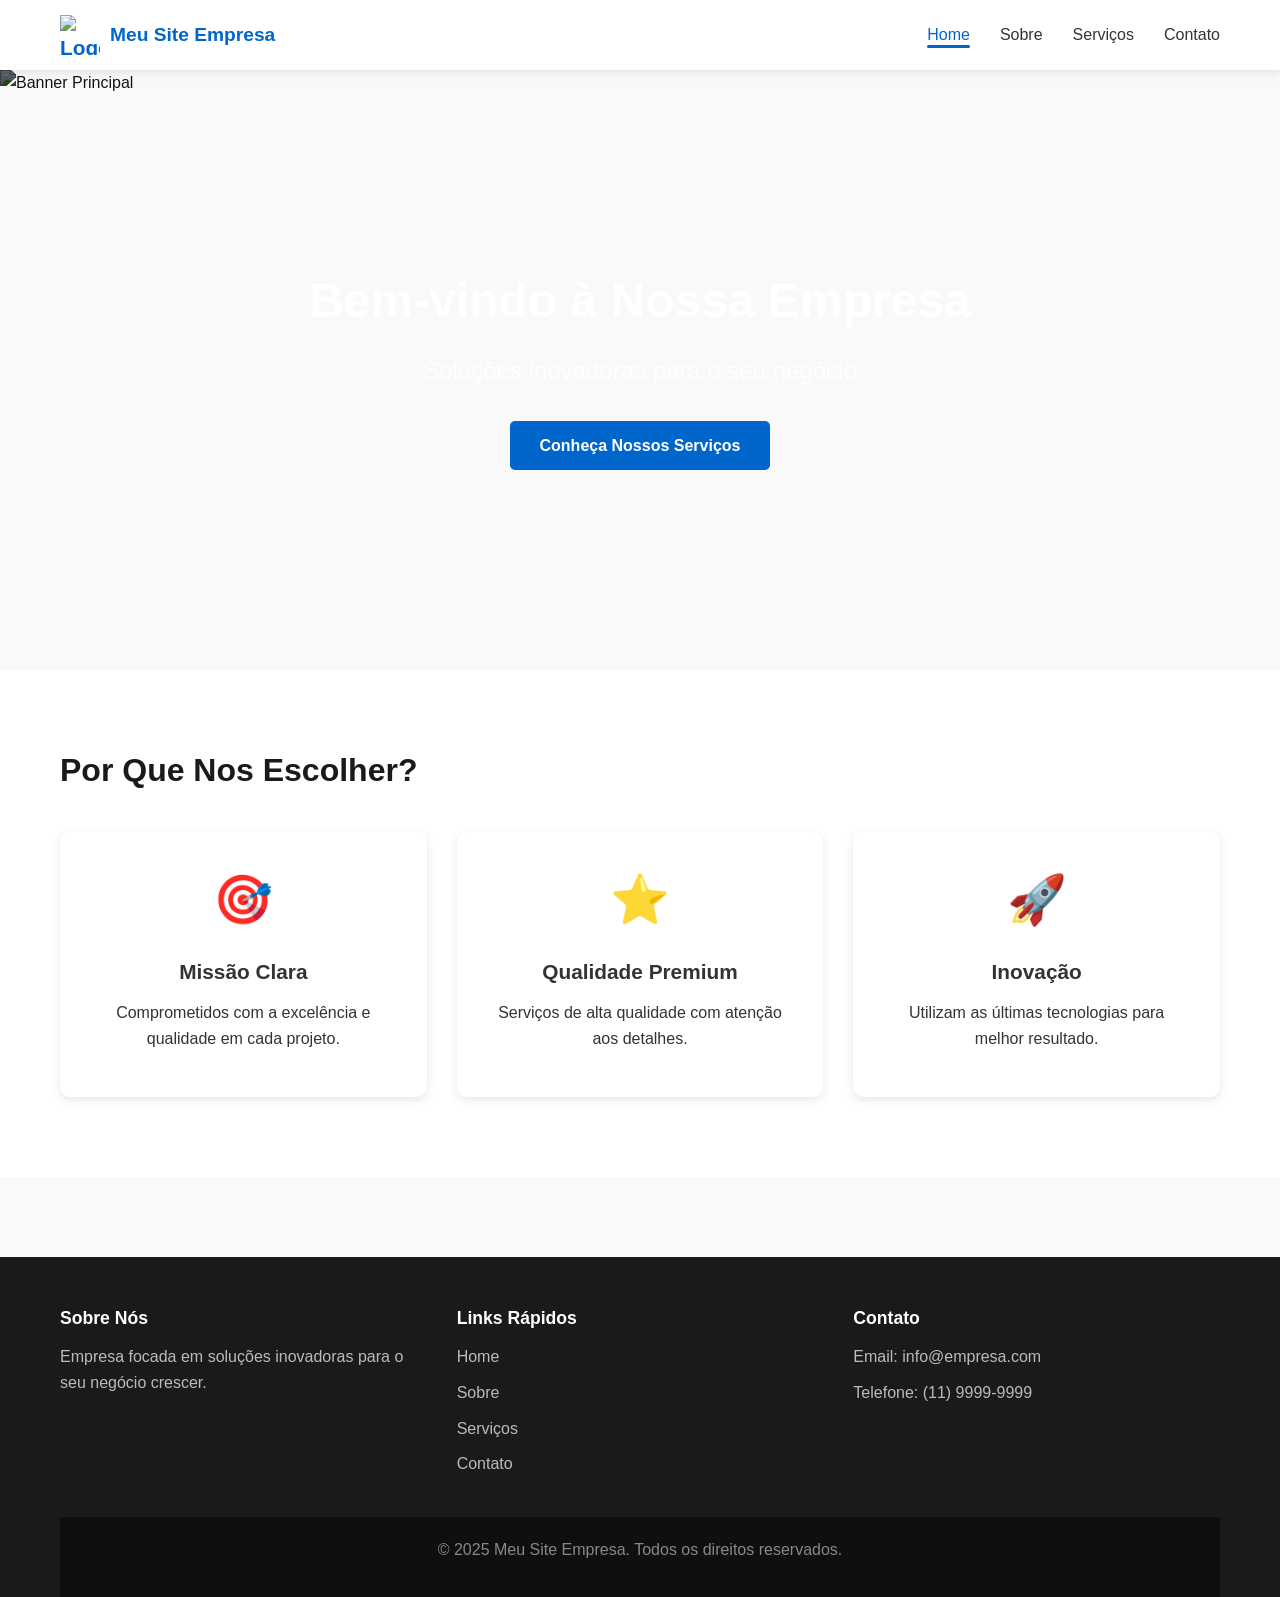
==== index.html @ be77f1b7 "Adiciona site institucional" ====
<!DOCTYPE html>
<html lang="pt-BR">
<head>
    <meta charset="UTF-8">
    <meta name="viewport" content="width=device-width, initial-scale=1.0">
    <meta name="description" content="Bem-vindo à nossa empresa. Oferecemos soluções profissionais e inovadoras.">
    <title>Meu Site Empresa - Home</title>
    <link rel="stylesheet" href="css/style.css">
</head>
<body>
    <!-- Header/Navegação -->
    <header class="header">
        <nav class="navbar">
            <div class="container">
                <div class="logo">
                    <img src="img/logo.png" alt="Logo da Empresa" class="logo-img">
                    <span class="logo-text">Meu Site Empresa</span>
                </div>
                <ul class="nav-menu">
                    <li><a href="index.html" class="nav-link active">Home</a></li>
                    <li><a href="sobre.html" class="nav-link">Sobre</a></li>
                    <li><a href="servicos.html" class="nav-link">Serviços</a></li>
                    <li><a href="contato.html" class="nav-link">Contato</a></li>
                </ul>
                <div class="hamburger">
                    <span></span>
                    <span></span>
                    <span></span>
                </div>
            </div>
        </navbar>
    </header>

    <!-- Banner Principal -->
    <section class="banner">
        <img src="img/banner.jpg" alt="Banner Principal" class="banner-img">
        <div class="banner-content">
            <h1>Bem-vindo à Nossa Empresa</h1>
            <p>Soluções inovadoras para o seu negócio</p>
            <a href="servicos.html" class="btn btn-primary">Conheça Nossos Serviços</a>
        </div>
    </section>

    <!-- Seção de Destaque -->
    <section class="section destaques">
        <div class="container">
            <h2>Por Que Nos Escolher?</h2>
            <div class="cards">
                <div class="card">
                    <div class="card-icon">🎯</div>
                    <h3>Missão Clara</h3>
                    <p>Comprometidos com a excelência e qualidade em cada projeto.</p>
                </div>
                <div class="card">
                    <div class="card-icon">⭐</div>
                    <h3>Qualidade Premium</h3>
                    <p>Serviços de alta qualidade com atenção aos detalhes.</p>
                </div>
                <div class="card">
                    <div class="card-icon">🚀</div>
                    <h3>Inovação</h3>
                    <p>Utilizam as últimas tecnologias para melhor resultado.</p>
                </div>
            </div>
        </div>
    </section>

    <!-- Rodapé -->
    <footer class="footer">
        <div class="container">
            <div class="footer-content">
                <div class="footer-section">
                    <h4>Sobre Nós</h4>
                    <p>Empresa focada em soluções inovadoras para o seu negócio crescer.</p>
                </div>
                <div class="footer-section">
                    <h4>Links Rápidos</h4>
                    <ul>
                        <li><a href="index.html">Home</a></li>
                        <li><a href="sobre.html">Sobre</a></li>
                        <li><a href="servicos.html">Serviços</a></li>
                        <li><a href="contato.html">Contato</a></li>
                    </ul>
                </div>
                <div class="footer-section">
                    <h4>Contato</h4>
                    <p>Email: info@empresa.com</p>
                    <p>Telefone: (11) 9999-9999</p>
                </div>
            </div>
            <div class="footer-bottom">
                <p>&copy; 2025 Meu Site Empresa. Todos os direitos reservados.</p>
            </div>
        </div>
    </footer>

    <script src="js/script.js"></script>
</body>
</html>
---- css/style.css ----
/* ============================================
   ESTILOS GLOBAIS
   ============================================ */

* {
    margin: 0;
    padding: 0;
    box-sizing: border-box;
}

html {
    scroll-behavior: smooth;
}

body {
    font-family: 'Segoe UI', Tahoma, Geneva, Verdana, sans-serif;
    line-height: 1.6;
    color: #333;
    background-color: #f9f9f9;
}

.container {
    max-width: 1200px;
    margin: 0 auto;
    padding: 0 20px;
}

/* ============================================
   TIPOGRAFIA
   ============================================ */

h1, h2, h3, h4, h5, h6 {
    font-weight: 600;
    line-height: 1.3;
    margin-bottom: 15px;
}

h1 {
    font-size: 2.5rem;
    color: #1a1a1a;
}

h2 {
    font-size: 2rem;
    color: #1a1a1a;
    margin-bottom: 30px;
}

h3 {
    font-size: 1.3rem;
    color: #333;
}

p {
    margin-bottom: 15px;
    font-size: 1rem;
}

a {
    color: #0066cc;
    text-decoration: none;
    transition: color 0.3s ease;
}

a:hover {
    color: #0052a3;
}

/* ============================================
   BOTÕES
   ============================================ */

.btn {
    display: inline-block;
    padding: 12px 30px;
    border-radius: 5px;
    font-size: 1rem;
    font-weight: 600;
    cursor: pointer;
    transition: all 0.3s ease;
    border: none;
    text-decoration: none;
    text-align: center;
}

.btn-primary {
    background-color: #0066cc;
    color: white;
}

.btn-primary:hover {
    background-color: #0052a3;
    transform: translateY(-2px);
    box-shadow: 0 5px 15px rgba(0, 102, 204, 0.3);
}

.btn-secondary {
    background-color: #f0f0f0;
    color: #333;
    border: 2px solid #0066cc;
}

.btn-secondary:hover {
    background-color: #0066cc;
    color: white;
}

/* ============================================
   HEADER E NAVEGAÇÃO
   ============================================ */

.header {
    background-color: white;
    box-shadow: 0 2px 10px rgba(0, 0, 0, 0.1);
    position: sticky;
    top: 0;
    z-index: 100;
}

.navbar {
    padding: 15px 0;
}

.navbar .container {
    display: flex;
    justify-content: space-between;
    align-items: center;
}

.logo {
    display: flex;
    align-items: center;
    gap: 10px;
    font-weight: 700;
    font-size: 1.3rem;
    color: #0066cc;
}

.logo-img {
    height: 40px;
    width: 40px;
    object-fit: contain;
}

.logo-text {
    font-size: 1.2rem;
}

.nav-menu {
    display: flex;
    list-style: none;
    gap: 30px;
    align-items: center;
}

.nav-link {
    color: #333;
    font-weight: 500;
    transition: color 0.3s ease;
    position: relative;
}

.nav-link:hover,
.nav-link.active {
    color: #0066cc;
}

.nav-link.active::after {
    content: '';
    position: absolute;
    bottom: -5px;
    left: 0;
    width: 100%;
    height: 3px;
    background-color: #0066cc;
    border-radius: 2px;
}

.hamburger {
    display: none;
    flex-direction: column;
    cursor: pointer;
    gap: 5px;
}

.hamburger span {
    width: 25px;
    height: 3px;
    background-color: #333;
    border-radius: 3px;
    transition: all 0.3s ease;
}

/* ============================================
   BANNER PRINCIPAL
   ============================================ */

.banner {
    position: relative;
    height: 600px;
    overflow: hidden;
    display: flex;
    align-items: center;
    justify-content: center;
}

.banner-img {
    position: absolute;
    top: 0;
    left: 0;
    width: 100%;
    height: 100%;
    object-fit: cover;
    filter: brightness(0.4);
}

.banner-content {
    position: relative;
    z-index: 10;
    text-align: center;
    color: white;
    animation: fadeInUp 0.8s ease;
}

.banner-content h1 {
    font-size: 3rem;
    margin-bottom: 20px;
    color: white;
}

.banner-content p {
    font-size: 1.5rem;
    margin-bottom: 30px;
    color: rgba(255, 255, 255, 0.9);
}

/* ============================================
   SEÇÕES
   ============================================ */

.section {
    padding: 80px 0;
}

.section.destaques {
    background-color: white;
}

.section.mvv {
    background-color: #f0f7ff;
}

.section.team {
    background-color: white;
}

.section.servicos {
    background-color: white;
}

.section.processo {
    background-color: #f0f7ff;
}

.section.contato {
    background-color: white;
}

.section.mapa {
    background-color: #f9f9f9;
    padding: 60px 0;
}

/* ============================================
   CARDS DE DESTAQUES
   ============================================ */

.cards {
    display: grid;
    grid-template-columns: repeat(auto-fit, minmax(300px, 1fr));
    gap: 30px;
    margin-top: 40px;
}

.card {
    background: white;
    border-radius: 10px;
    padding: 30px;
    text-align: center;
    box-shadow: 0 3px 10px rgba(0, 0, 0, 0.1);
    transition: all 0.3s ease;
}

.card:hover {
    transform: translateY(-10px);
    box-shadow: 0 8px 20px rgba(0, 0, 0, 0.15);
}

.card-icon {
    font-size: 3rem;
    margin-bottom: 20px;
}

.card h3 {
    margin-bottom: 15px;
}

/* ============================================
   PÁGINA SOBRE - CONTEÚDO
   ============================================ */

.page-banner {
    background: linear-gradient(135deg, #0066cc 0%, #0052a3 100%);
    color: white;
    padding: 100px 20px;
    text-align: center;
}

.page-banner h1 {
    color: white;
    font-size: 2.5rem;
    margin-bottom: 15px;
}

.page-banner p {
    font-size: 1.2rem;
    opacity: 0.9;
}

.about-content {
    display: grid;
    grid-template-columns: 1fr 1fr;
    gap: 50px;
    align-items: center;
}

.about-text h2 {
    color: #1a1a1a;
}

.about-image {
    overflow: hidden;
    border-radius: 10px;
    box-shadow: 0 5px 20px rgba(0, 0, 0, 0.15);
}

.about-image img {
    width: 100%;
    height: auto;
    display: block;
    transition: transform 0.3s ease;
}

.about-image:hover img {
    transform: scale(1.05);
}

/* ============================================
   MISSÃO, VISÃO E VALORES
   ============================================ */

.mvv-cards {
    display: grid;
    grid-template-columns: repeat(auto-fit, minmax(280px, 1fr));
    gap: 30px;
    margin-top: 40px;
}

.mvv-card {
    background: white;
    padding: 30px;
    border-radius: 10px;
    border-left: 5px solid #0066cc;
    box-shadow: 0 3px 10px rgba(0, 0, 0, 0.1);
    transition: all 0.3s ease;
}

.mvv-card:hover {
    box-shadow: 0 8px 20px rgba(0, 0, 0, 0.15);
    transform: translateY(-5px);
}

.mvv-card h3 {
    color: #0066cc;
    margin-bottom: 15px;
}

/* ============================================
   EQUIPE
   ============================================ */

.team-grid {
    display: grid;
    grid-template-columns: repeat(auto-fit, minmax(250px, 1fr));
    gap: 30px;
    margin-top: 40px;
}

.team-member {
    background: #f9f9f9;
    padding: 30px;
    border-radius: 10px;
    text-align: center;
    transition: all 0.3s ease;
    border: 2px solid transparent;
}

.team-member:hover {
    border-color: #0066cc;
    box-shadow: 0 8px 20px rgba(0, 102, 204, 0.2);
    transform: translateY(-5px);
}

.member-avatar {
    font-size: 4rem;
    margin-bottom: 15px;
}

.team-member h3 {
    color: #1a1a1a;
    margin-bottom: 5px;
}

.team-member p {
    color: #0066cc;
    font-weight: 600;
}

/* ============================================
   SERVIÇOS
   ============================================ */

.servicos-grid {
    display: grid;
    grid-template-columns: repeat(auto-fit, minmax(300px, 1fr));
    gap: 30px;
    margin-top: 40px;
}

.servico-card {
    background: white;
    padding: 30px;
    border-radius: 10px;
    box-shadow: 0 3px 10px rgba(0, 0, 0, 0.1);
    transition: all 0.3s ease;
    border-top: 5px solid #0066cc;
}

.servico-card:hover {
    transform: translateY(-10px);
    box-shadow: 0 12px 25px rgba(0, 0, 0, 0.15);
}

.servico-icon {
    font-size: 2.5rem;
    margin-bottom: 20px;
    display: block;
}

.servico-card h3 {
    margin-bottom: 15px;
    color: #1a1a1a;
}

.servico-card p {
    margin-bottom: 20px;
    color: #666;
}

.servico-card .btn {
    width: 100%;
    text-align: center;
}

/* ============================================
   PROCESSO
   ============================================ */

.steps {
    display: grid;
    grid-template-columns: repeat(auto-fit, minmax(250px, 1fr));
    gap: 30px;
    margin-top: 40px;
}

.step {
    text-align: center;
    padding: 30px;
    background: white;
    border-radius: 10px;
    transition: all 0.3s ease;
}

.step:hover {
    box-shadow: 0 8px 20px rgba(0, 102, 204, 0.2);
    transform: translateY(-5px);
}

.step-number {
    display: inline-block;
    width: 60px;
    height: 60px;
    background: #0066cc;
    color: white;
    border-radius: 50%;
    line-height: 60px;
    font-size: 1.8rem;
    font-weight: 700;
    margin-bottom: 20px;
}

.step h3 {
    margin-bottom: 10px;
}

/* ============================================
   FORMULÁRIO DE CONTATO
   ============================================ */

.contato-content {
    display: grid;
    grid-template-columns: 1fr 1fr;
    gap: 50px;
    margin-top: 30px;
}

.contato-info h2 {
    color: #1a1a1a;
}

.info-item {
    margin-bottom: 30px;
}

.info-item h3 {
    color: #0066cc;
    margin-bottom: 10px;
    font-size: 1.1rem;
}

.info-item p {
    color: #666;
    margin-bottom: 5px;
}

.info-item a {
    color: #0066cc;
    font-weight: 500;
}

.redes-sociais {
    margin-top: 40px;
    padding-top: 30px;
    border-top: 2px solid #eee;
}

.redes-sociais h3 {
    color: #0066cc;
    margin-bottom: 15px;
}

.sociais {
    display: flex;
    gap: 15px;
    flex-wrap: wrap;
}

.social-link {
    display: inline-block;
    padding: 10px 20px;
    background: #f0f0f0;
    border-radius: 5px;
    color: #0066cc;
    font-weight: 600;
    transition: all 0.3s ease;
}

.social-link:hover {
    background: #0066cc;
    color: white;
}

/* ============================================
   FORMULÁRIO
   ============================================ */

.form {
    background: #f9f9f9;
    padding: 30px;
    border-radius: 10px;
}

.form-group {
    margin-bottom: 20px;
}

.form-group label {
    display: block;
    margin-bottom: 8px;
    font-weight: 600;
    color: #333;
}

.form-group input,
.form-group textarea,
.form-group select {
    width: 100%;
    padding: 12px;
    border: 1px solid #ddd;
    border-radius: 5px;
    font-family: inherit;
    font-size: 1rem;
    transition: border-color 0.3s ease;
}

.form-group input:focus,
.form-group textarea:focus,
.form-group select:focus {
    outline: none;
    border-color: #0066cc;
    box-shadow: 0 0 0 3px rgba(0, 102, 204, 0.1);
}

.form-group textarea {
    resize: vertical;
}

.form-group.checkbox {
    display: flex;
    align-items: center;
    gap: 10px;
    margin-bottom: 25px;
}

.form-group.checkbox input {
    width: auto;
}

.form-group.checkbox label {
    margin-bottom: 0;
}

.form .btn {
    width: 100%;
}

.mensagem-resposta {
    margin-top: 20px;
    padding: 15px;
    border-radius: 5px;
    display: none;
}

.mensagem-resposta.sucesso {
    display: block;
    background-color: #d4edda;
    color: #155724;
    border: 1px solid #c3e6cb;
}

.mensagem-resposta.erro {
    display: block;
    background-color: #f8d7da;
    color: #721c24;
    border: 1px solid #f5c6cb;
}

/* ============================================
   MAPA
   ============================================ */

.mapa-container {
    border-radius: 10px;
    overflow: hidden;
    box-shadow: 0 5px 20px rgba(0, 0, 0, 0.1);
    margin-top: 30px;
}

/* ============================================
   RODAPÉ
   ============================================ */

.footer {
    background-color: #1a1a1a;
    color: white;
    padding: 50px 0 0;
    margin-top: 80px;
}

.footer-content {
    display: grid;
    grid-template-columns: repeat(auto-fit, minmax(250px, 1fr));
    gap: 30px;
    margin-bottom: 30px;
}

.footer-section h4 {
    color: white;
    margin-bottom: 15px;
    font-size: 1.1rem;
}

.footer-section p {
    color: #bbb;
    margin-bottom: 10px;
}

.footer-section ul {
    list-style: none;
}

.footer-section ul li {
    margin-bottom: 10px;
}

.footer-section a {
    color: #bbb;
    transition: color 0.3s ease;
}

.footer-section a:hover {
    color: #0066cc;
}

.footer-bottom {
    background-color: #0f0f0f;
    padding: 20px 0;
    text-align: center;
    color: #888;
}

/* ============================================
   ANIMAÇÕES
   ============================================ */

@keyframes fadeInUp {
    from {
        opacity: 0;
        transform: translateY(30px);
    }
    to {
        opacity: 1;
        transform: translateY(0);
    }
}

/* ============================================
   RESPONSIVIDADE
   ============================================ */

@media (max-width: 768px) {
    .hamburger {
        display: flex;
    }

    .nav-menu {
        position: absolute;
        top: 70px;
        left: 0;
        width: 100%;
        flex-direction: column;
        background-color: white;
        gap: 10px;
        padding: 20px;
        box-shadow: 0 5px 10px rgba(0, 0, 0, 0.1);
        display: none;
    }

    .nav-menu.active {
        display: flex;
    }

    .hamburger.active span:nth-child(1) {
        transform: rotate(45deg) translateY(10px);
    }

    .hamburger.active span:nth-child(2) {
        opacity: 0;
    }

    .hamburger.active span:nth-child(3) {
        transform: rotate(-45deg) translateY(-10px);
    }

    h1 {
        font-size: 2rem;
    }

    h2 {
        font-size: 1.5rem;
    }

    .banner {
        height: 400px;
    }

    .banner-content h1 {
        font-size: 2rem;
    }

    .banner-content p {
        font-size: 1.2rem;
    }

    .about-content {
        grid-template-columns: 1fr;
    }

    .contato-content {
        grid-template-columns: 1fr;
    }

    .page-banner {
        padding: 60px 20px;
    }

    .page-banner h1 {
        font-size: 2rem;
    }

    .section {
        padding: 50px 0;
    }
}

@media (max-width: 480px) {
    .container {
        padding: 0 15px;
    }

    h1 {
        font-size: 1.5rem;
    }

    h2 {
        font-size: 1.3rem;
    }

    .banner {
        height: 300px;
    }

    .banner-content h1 {
        font-size: 1.5rem;
    }

    .banner-content p {
        font-size: 1rem;
    }

    .cards,
    .servicos-grid,
    .mvv-cards,
    .team-grid,
    .steps {
        grid-template-columns: 1fr;
    }

    .contato-content {
        grid-template-columns: 1fr;
    }

    .nav-menu {
        gap: 5px;
    }

    .logo-text {
        font-size: 1rem;
    }

    .btn {
        padding: 10px 20px;
        font-size: 0.9rem;
    }
}
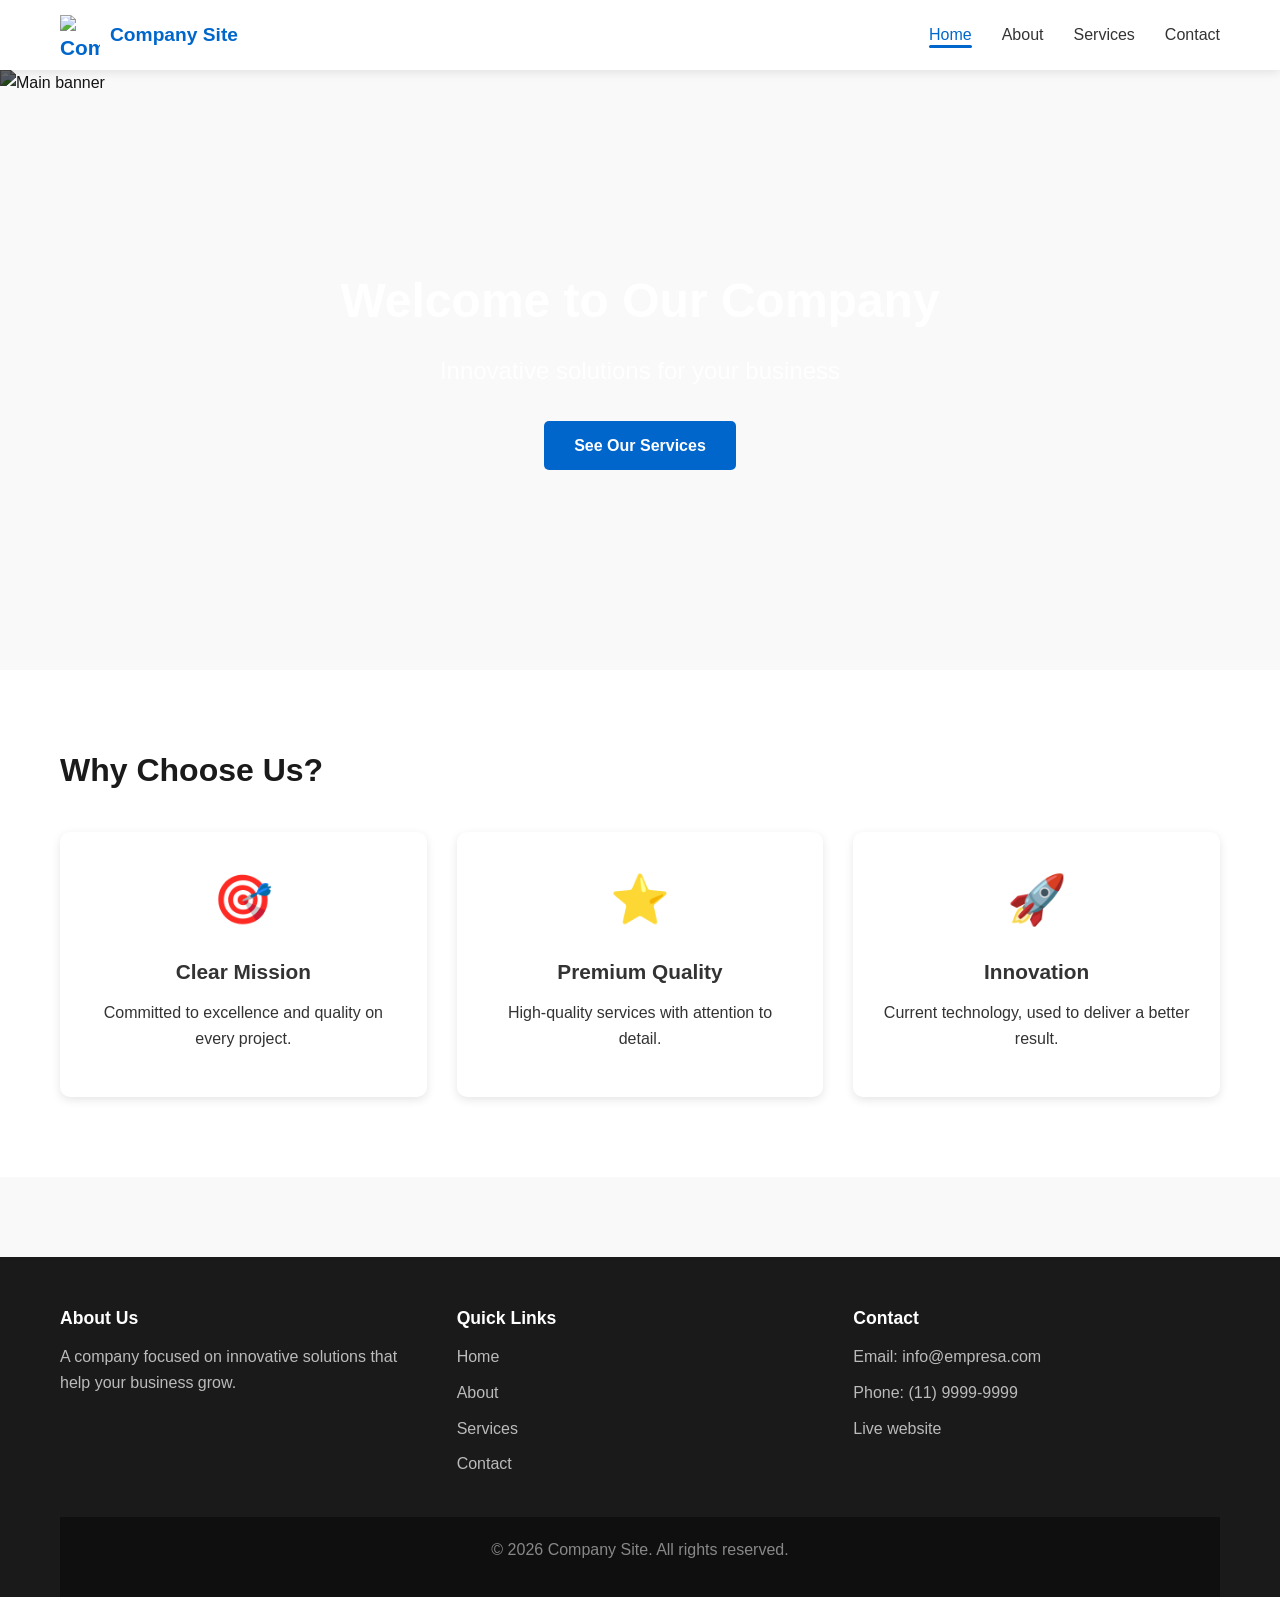
==== commit abb59f9e: "Publish the company site in English and point the website link to GitHub Pages." ====
--- a/index.html
+++ b/index.html
@@ -1,26 +1,25 @@
 <!DOCTYPE html>
-<html lang="pt-BR">
+<html lang="en">
 <head>
     <meta charset="UTF-8">
     <meta name="viewport" content="width=device-width, initial-scale=1.0">
-    <meta name="description" content="Bem-vindo à nossa empresa. Oferecemos soluções profissionais e inovadoras.">
-    <title>Meu Site Empresa - Home</title>
+    <meta name="description" content="Welcome to Company Site. Professional and innovative business solutions.">
+    <title>Company Site - Home</title>
     <link rel="stylesheet" href="css/style.css">
 </head>
 <body>
-    <!-- Header/Navegação -->
     <header class="header">
         <nav class="navbar">
             <div class="container">
                 <div class="logo">
-                    <img src="img/logo.png" alt="Logo da Empresa" class="logo-img">
-                    <span class="logo-text">Meu Site Empresa</span>
+                    <img src="img/logo.png" alt="Company logo" class="logo-img">
+                    <span class="logo-text">Company Site</span>
                 </div>
                 <ul class="nav-menu">
                     <li><a href="index.html" class="nav-link active">Home</a></li>
-                    <li><a href="sobre.html" class="nav-link">Sobre</a></li>
-                    <li><a href="servicos.html" class="nav-link">Serviços</a></li>
-                    <li><a href="contato.html" class="nav-link">Contato</a></li>
+                    <li><a href="sobre.html" class="nav-link">About</a></li>
+                    <li><a href="servicos.html" class="nav-link">Services</a></li>
+                    <li><a href="contato.html" class="nav-link">Contact</a></li>
                 </ul>
                 <div class="hamburger">
                     <span></span>
@@ -28,68 +27,66 @@
                     <span></span>
                 </div>
             </div>
-        </navbar>
+        </nav>
     </header>
 
-    <!-- Banner Principal -->
     <section class="banner">
-        <img src="img/banner.jpg" alt="Banner Principal" class="banner-img">
+        <img src="img/banner.jpg" alt="Main banner" class="banner-img">
         <div class="banner-content">
-            <h1>Bem-vindo à Nossa Empresa</h1>
-            <p>Soluções inovadoras para o seu negócio</p>
-            <a href="servicos.html" class="btn btn-primary">Conheça Nossos Serviços</a>
+            <h1>Welcome to Our Company</h1>
+            <p>Innovative solutions for your business</p>
+            <a href="servicos.html" class="btn btn-primary">See Our Services</a>
         </div>
     </section>
 
-    <!-- Seção de Destaque -->
     <section class="section destaques">
         <div class="container">
-            <h2>Por Que Nos Escolher?</h2>
+            <h2>Why Choose Us?</h2>
             <div class="cards">
                 <div class="card">
                     <div class="card-icon">🎯</div>
-                    <h3>Missão Clara</h3>
-                    <p>Comprometidos com a excelência e qualidade em cada projeto.</p>
+                    <h3>Clear Mission</h3>
+                    <p>Committed to excellence and quality on every project.</p>
                 </div>
                 <div class="card">
                     <div class="card-icon">⭐</div>
-                    <h3>Qualidade Premium</h3>
-                    <p>Serviços de alta qualidade com atenção aos detalhes.</p>
+                    <h3>Premium Quality</h3>
+                    <p>High-quality services with attention to detail.</p>
                 </div>
                 <div class="card">
                     <div class="card-icon">🚀</div>
-                    <h3>Inovação</h3>
-                    <p>Utilizam as últimas tecnologias para melhor resultado.</p>
+                    <h3>Innovation</h3>
+                    <p>Current technology, used to deliver a better result.</p>
                 </div>
             </div>
         </div>
     </section>
 
-    <!-- Rodapé -->
     <footer class="footer">
         <div class="container">
             <div class="footer-content">
                 <div class="footer-section">
-                    <h4>Sobre Nós</h4>
-                    <p>Empresa focada em soluções inovadoras para o seu negócio crescer.</p>
+                    <h4>About Us</h4>
+                    <p>A company focused on innovative solutions that help your business grow.</p>
                 </div>
                 <div class="footer-section">
-                    <h4>Links Rápidos</h4>
+                    <h4>Quick Links</h4>
                     <ul>
                         <li><a href="index.html">Home</a></li>
-                        <li><a href="sobre.html">Sobre</a></li>
-                        <li><a href="servicos.html">Serviços</a></li>
-                        <li><a href="contato.html">Contato</a></li>
+                        <li><a href="sobre.html">About</a></li>
+                        <li><a href="servicos.html">Services</a></li>
+                        <li><a href="contato.html">Contact</a></li>
                     </ul>
                 </div>
                 <div class="footer-section">
-                    <h4>Contato</h4>
+                    <h4>Contact</h4>
                     <p>Email: info@empresa.com</p>
-                    <p>Telefone: (11) 9999-9999</p>
+                    <p>Phone: (11) 9999-9999</p>
+                    <p><a href="https://abdoulrl2028-cloud-dev.github.io/meu-site-empresa/">Live website</a></p>
                 </div>
             </div>
             <div class="footer-bottom">
-                <p>&copy; 2025 Meu Site Empresa. Todos os direitos reservados.</p>
+                <p>&copy; 2026 Company Site. All rights reserved.</p>
             </div>
         </div>
     </footer>
